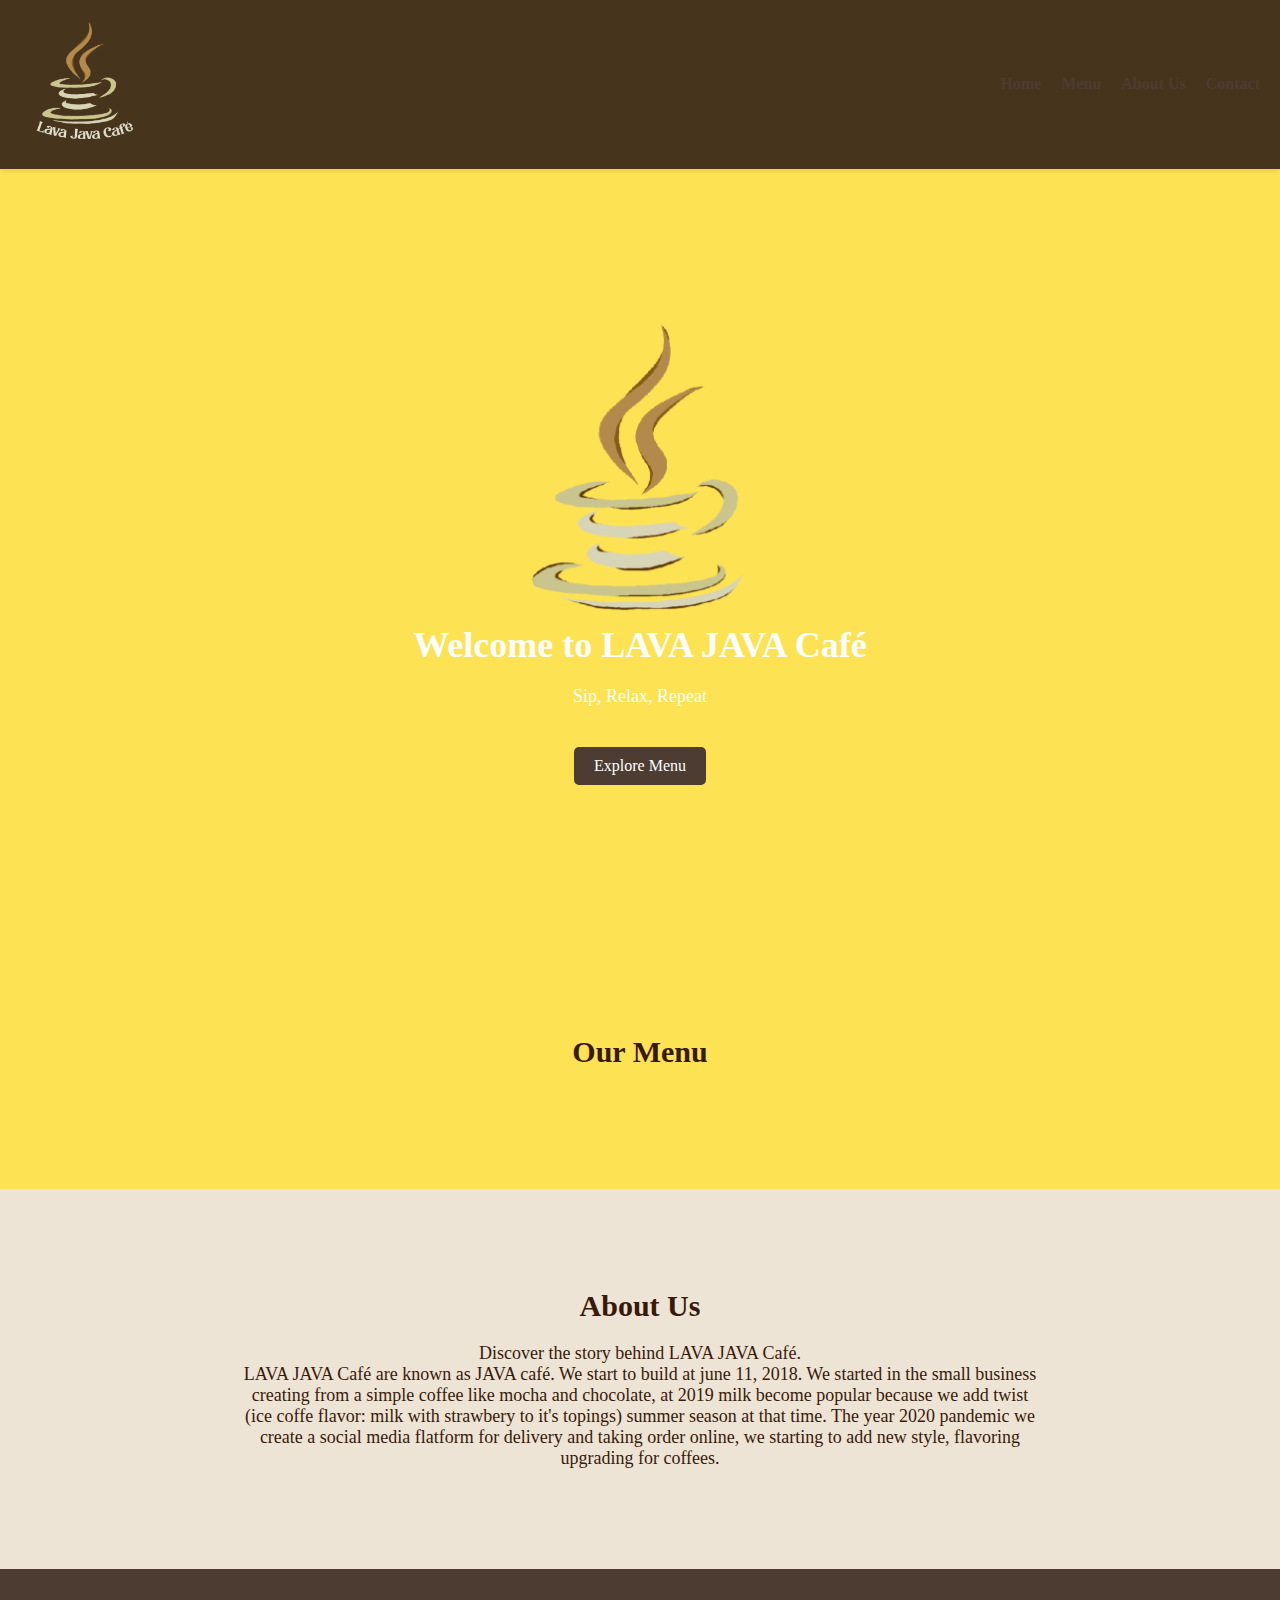
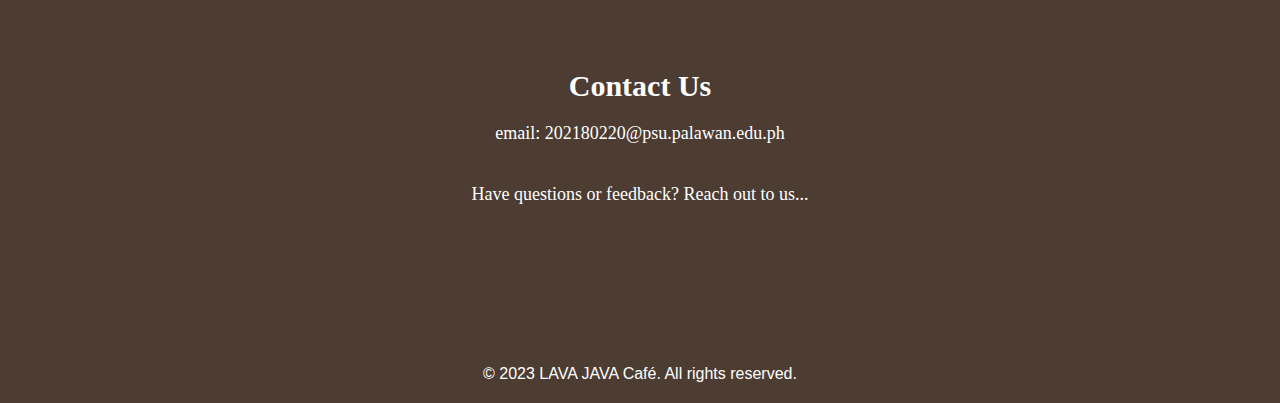
==== index.html @ 9a364de6 "first commit" ====
﻿<!DOCTYPE html>
<html lang="en">
<head>
    <meta charset="UTF-8">
    <meta name="viewport" content="width=device-width, initial-scale=1.0">
    <link rel="stylesheet" href="css/styles.css">
    <title>LAVA JAVA Café</title>
</head>
<body>
    <header>
        <nav>
            <div class="logo">
                <img src="img/kapi.png" alt="LAVA JAVA Café Logo">
            </div>
            <ul>
                <li><a href="#home">Home</a>
                </li>
                <li><a href="#menu">Menu</a></li>
                <li><a href="#about">About Us</a></li>
                <li><a href="#contact">Contact</a></li>
            </ul>
        </nav>
    </header>
    <section id="home" class="hero">
        <div class="Logo1">
            <img src="img/kapi2.png" alt="LAVA JAVA Café Logo">
        </div>
        <h1>Welcome to LAVA JAVA Café</h1>
        <p>Sip, Relax, Repeat</p>
        <a href="#menu" class="cta-button">Explore Menu</a>
    </section>

    <section id="menu" class="menu">
        <h2>Our Menu</h2>
        <!-- Add menu items here -->
    </section>

    <section id="about" class="about">
        <h2>About Us</h2>
        <p>Discover the story behind LAVA JAVA Café.</p>
        <p>LAVA JAVA Café are known as JAVA café. We start to build at june 11, 2018.
            We started in the small business creating from a simple coffee like mocha and chocolate,
            at 2019 milk become popular because we add twist (ice coffe flavor: milk with strawbery to it's topings) 
            summer season at that time.
            The year 2020 pandemic we create a social media flatform for delivery and taking order online,
             we starting to add new style, flavoring upgrading for coffees. 
        </p>
    </section>

    <section id="contact" class="contact">
        <h2>Contact Us</h2>
        <p>email: 202180220@psu.palawan.edu.ph</p>
        <p>Have questions or feedback? Reach out to us...</p>
    </section>

    <footer>
        <p>&copy; 2023 LAVA JAVA Café. All rights reserved.</p>
    </footer>
</body>
</html>
---- css/styles.css ----
/* Reset some default styles */
body, h1, h2, h3, p, ul, li {
    margin: 0;
    padding: 0;
}

body {
    font-family: cursive, handwriting;
    background-color: #fde353;
    color: #381a09;
}

header {
    background-color: #47341c;
    box-shadow: 0 2px 5px rgba(0, 0, 0, 0.1);
    padding: 20px;
}

nav {
    display: flex;
    justify-content: space-between;
    align-items: center;
}

.logo img {
    max-width: 125px;
}

.Logo1 img {
    max-width: 250px;
}

nav ul {
    list-style: none;
    display: flex;
    gap: 20px;
}

nav a {
    text-decoration: none;
    color: #4c3c32;
    font-weight: bold;
    transition: color 0.3s;
}

nav a:hover {
    color: #7e685b;
}

.hero {
    text-align: center;
    padding: 150px 0;
    background-image: url('hero-bg.jpg');
    background-size: cover;
    color: white;
}

.hero h1 {
    font-size: 36px;
    margin-bottom: 20px;
}

.hero p {
    font-size: 18px;
    margin-bottom: 40px;
}

.cta-button {
    display: inline-block;
    padding: 10px 20px;
    background-color: #4c3c32;
    color: white;
    text-decoration: none;
    border-radius: 5px;
}

.cta-button:hover {
    background-color: #7e685b;
}

.menu {
    padding: 100px 0;
    text-align: center;
}

.menu h2 {
    font-size: 30px;
    margin-bottom: 20px;
}

.about {
    padding: 100px 0;
    text-align: center;
    background-color: #ede4d6;
}

.about h2 {
    font-size: 30px;
    margin-bottom: 20px;
}

.about p {
    font-size: 18px;
    max-width: 800px;
    margin: 0 auto;
}

.contact {
    padding: 100px 0;
    text-align: center;
    background-color: #4c3c32;
    color: white;
}

.contact h2 {
    font-size: 30px;
    margin-bottom: 20px;
}

.contact p {
    font-size: 18px;
    margin-bottom: 40px;
}

footer {
    font-family: Arial, sans-serif;
    background-color: #4c3c32;
    color: white;
    text-align: center;
    padding: 20px 0;
}
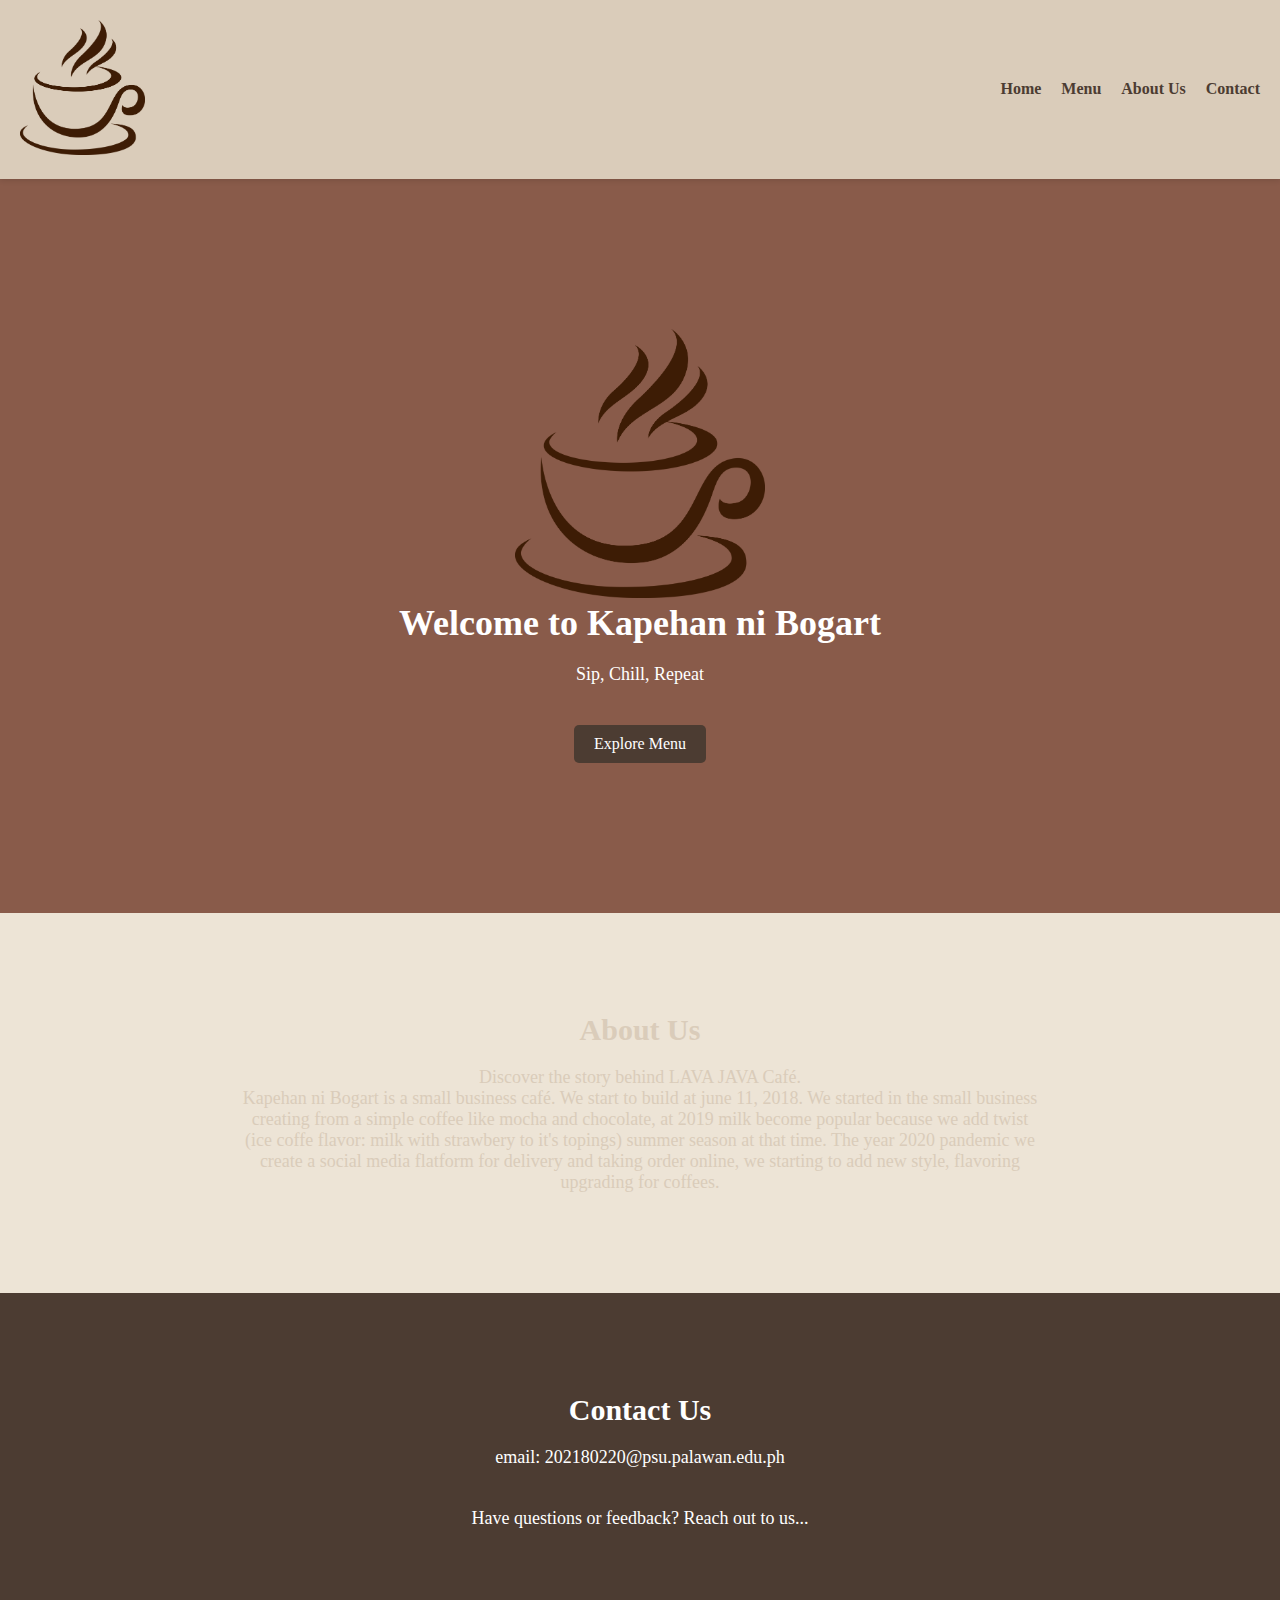
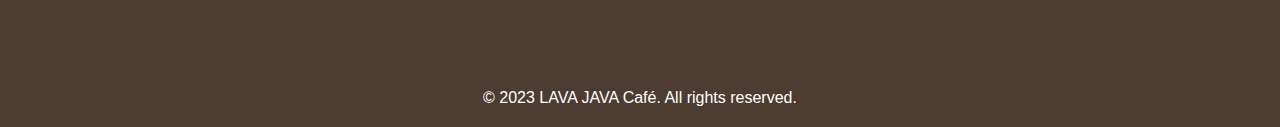
==== commit a9b02d81: "Adding menu tab" ====
--- a/index.html
+++ b/index.html
@@ -10,12 +10,12 @@
     <header>
         <nav>
             <div class="logo">
-                <img src="img/kapi.png" alt="LAVA JAVA Café Logo">
+                <img src="img/kapi.png" alt="Café Logo">
             </div>
             <ul>
                 <li><a href="#home">Home</a>
                 </li>
-                <li><a href="#menu">Menu</a></li>
+                <li><a href="menu.html">Menu</a></li>
                 <li><a href="#about">About Us</a></li>
                 <li><a href="#contact">Contact</a></li>
             </ul>
@@ -23,22 +23,16 @@
     </header>
     <section id="home" class="hero">
         <div class="Logo1">
-            <img src="img/kapi2.png" alt="LAVA JAVA Café Logo">
+            <img src="img/kapi.png" alt="Café Logo">
         </div>
-        <h1>Welcome to LAVA JAVA Café</h1>
-        <p>Sip, Relax, Repeat</p>
+        <h1>Welcome to Kapehan ni Bogart</h1>
+        <p>Sip, Chill, Repeat</p>
         <a href="#menu" class="cta-button">Explore Menu</a>
     </section>
-
-    <section id="menu" class="menu">
-        <h2>Our Menu</h2>
-        <!-- Add menu items here -->
-    </section>
-
     <section id="about" class="about">
         <h2>About Us</h2>
         <p>Discover the story behind LAVA JAVA Café.</p>
-        <p>LAVA JAVA Café are known as JAVA café. We start to build at june 11, 2018.
+        <p>Kapehan ni Bogart is a small business café. We start to build at june 11, 2018.
             We started in the small business creating from a simple coffee like mocha and chocolate,
             at 2019 milk become popular because we add twist (ice coffe flavor: milk with strawbery to it's topings) 
             summer season at that time.
--- a/css/styles.css
+++ b/css/styles.css
@@ -6,12 +6,12 @@
 
 body {
     font-family: cursive, handwriting;
-    background-color: #fde353;
-    color: #381a09;
+    background-color: #895B4A;
+    color: #DACCBA;
 }
 
 header {
-    background-color: #47341c;
+    background-color: #DACCBA;
     box-shadow: 0 2px 5px rgba(0, 0, 0, 0.1);
     padding: 20px;
 }
@@ -80,7 +80,7 @@
 
 .menu {
     padding: 100px 0;
-    text-align: center;
+    text-align: center; 
 }
 
 .menu h2 {
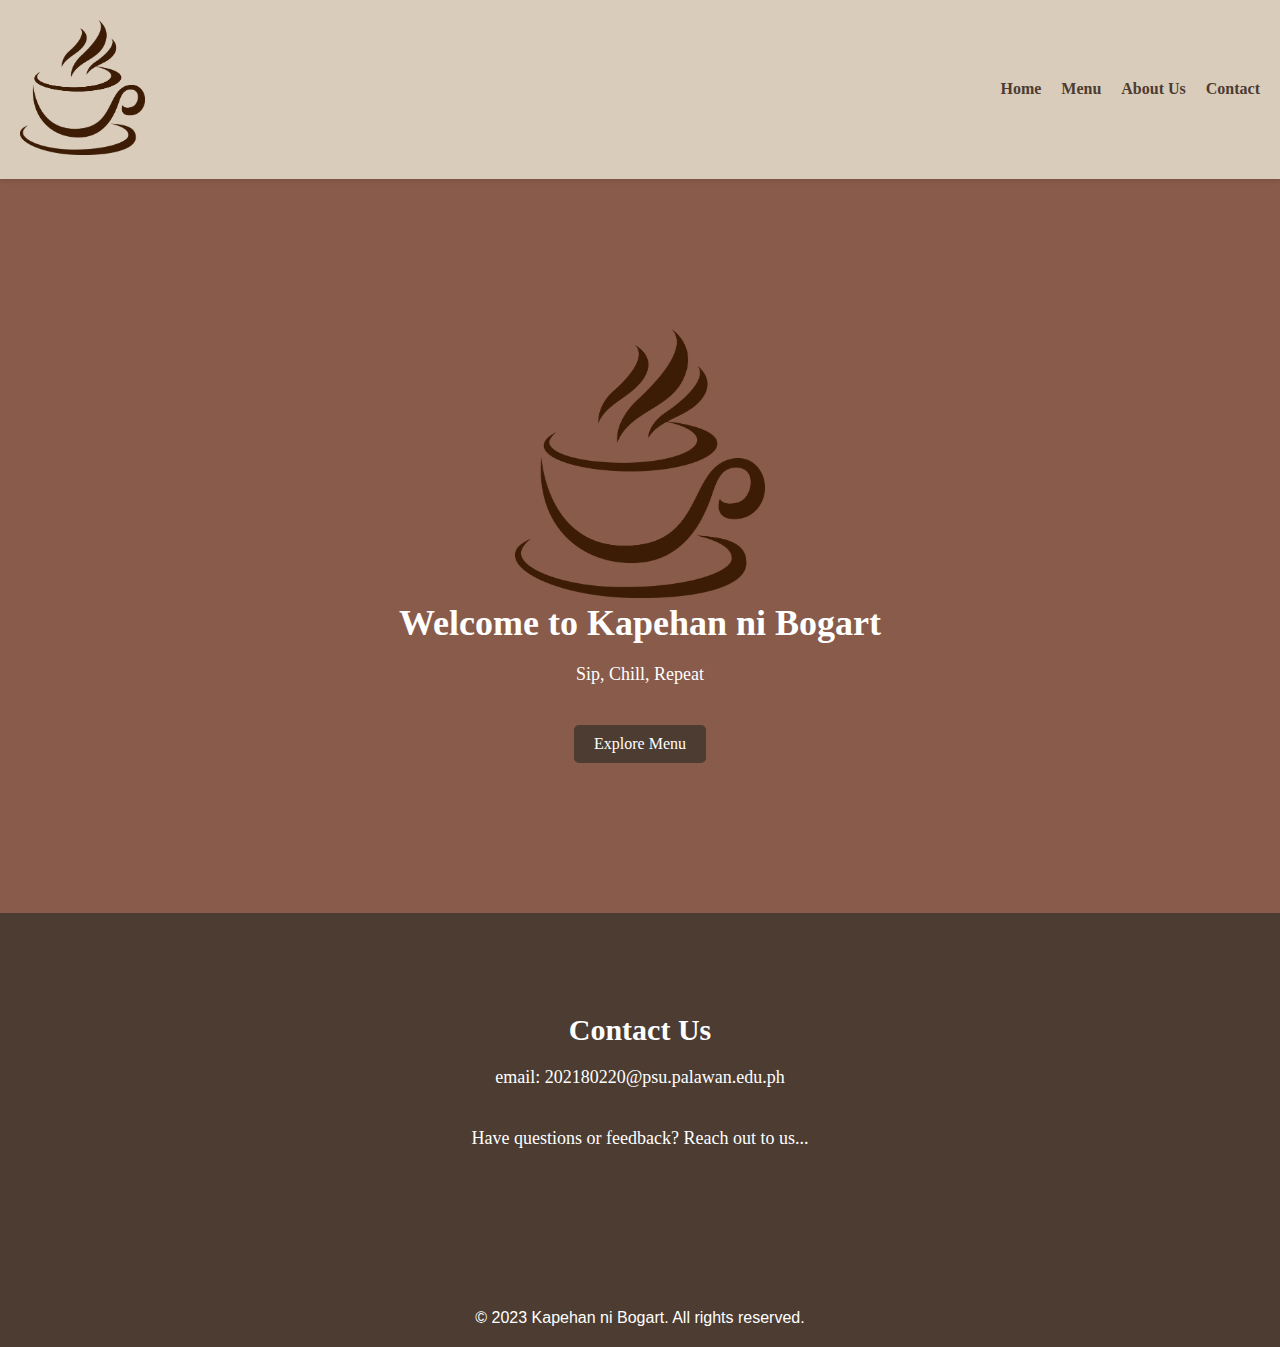
==== commit 938b6cd3: "adding about us tab and modifying menu and index html" ====
--- a/index.html
+++ b/index.html
@@ -16,7 +16,7 @@
                 <li><a href="#home">Home</a>
                 </li>
                 <li><a href="menu.html">Menu</a></li>
-                <li><a href="#about">About Us</a></li>
+                <li><a href="#about,html">About Us</a></li>
                 <li><a href="#contact">Contact</a></li>
             </ul>
         </nav>
@@ -29,17 +29,6 @@
         <p>Sip, Chill, Repeat</p>
         <a href="#menu" class="cta-button">Explore Menu</a>
     </section>
-    <section id="about" class="about">
-        <h2>About Us</h2>
-        <p>Discover the story behind LAVA JAVA Café.</p>
-        <p>Kapehan ni Bogart is a small business café. We start to build at june 11, 2018.
-            We started in the small business creating from a simple coffee like mocha and chocolate,
-            at 2019 milk become popular because we add twist (ice coffe flavor: milk with strawbery to it's topings) 
-            summer season at that time.
-            The year 2020 pandemic we create a social media flatform for delivery and taking order online,
-             we starting to add new style, flavoring upgrading for coffees. 
-        </p>
-    </section>
 
     <section id="contact" class="contact">
         <h2>Contact Us</h2>
@@ -48,7 +37,7 @@
     </section>
 
     <footer>
-        <p>&copy; 2023 LAVA JAVA Café. All rights reserved.</p>
+        <p>&copy; 2023 Kapehan ni Bogart. All rights reserved.</p>
     </footer>
 </body>
 </html>
--- a/css/styles.css
+++ b/css/styles.css
@@ -91,7 +91,7 @@
 .about {
     padding: 100px 0;
     text-align: center;
-    background-color: #ede4d6;
+    background-color: #895B4A;
 }
 
 .about h2 {
@@ -109,7 +109,7 @@
     padding: 100px 0;
     text-align: center;
     background-color: #4c3c32;
-    color: white;
+    color: rgb(255, 255, 255);
 }
 
 .contact h2 {
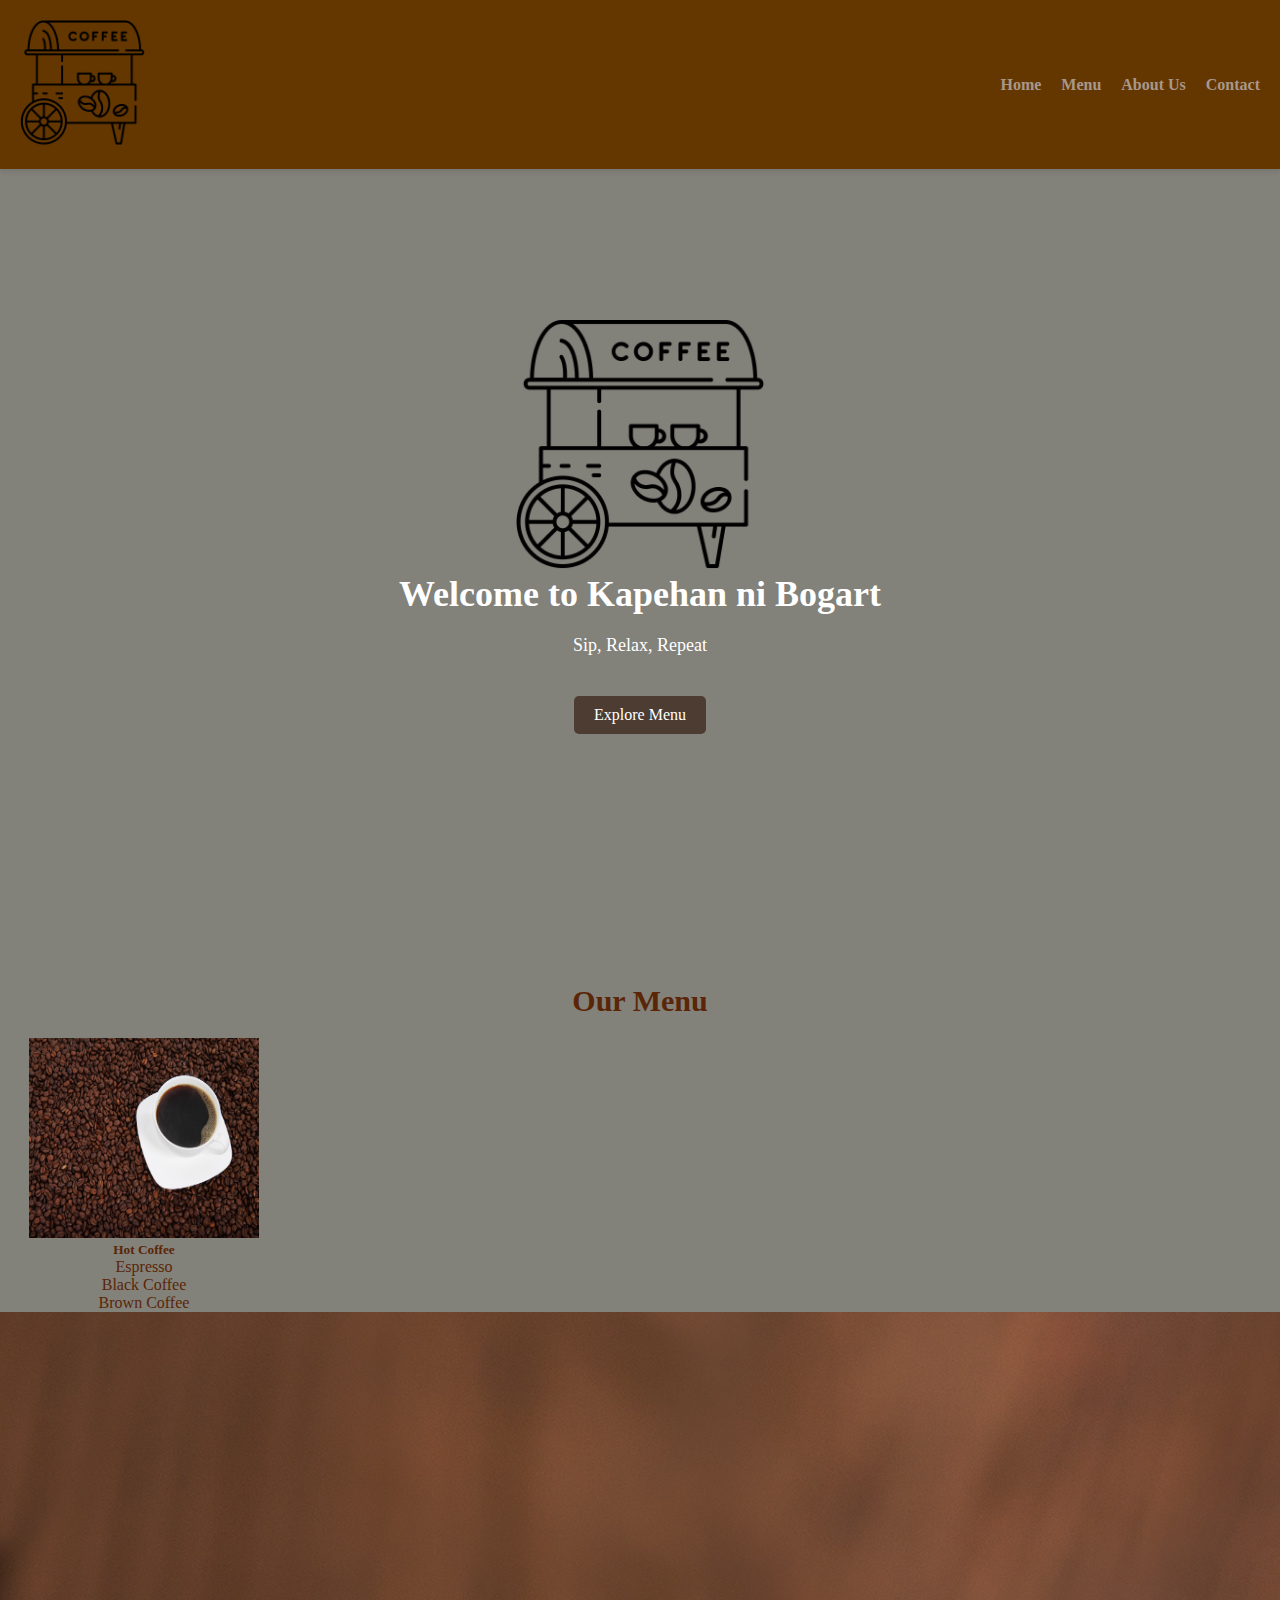
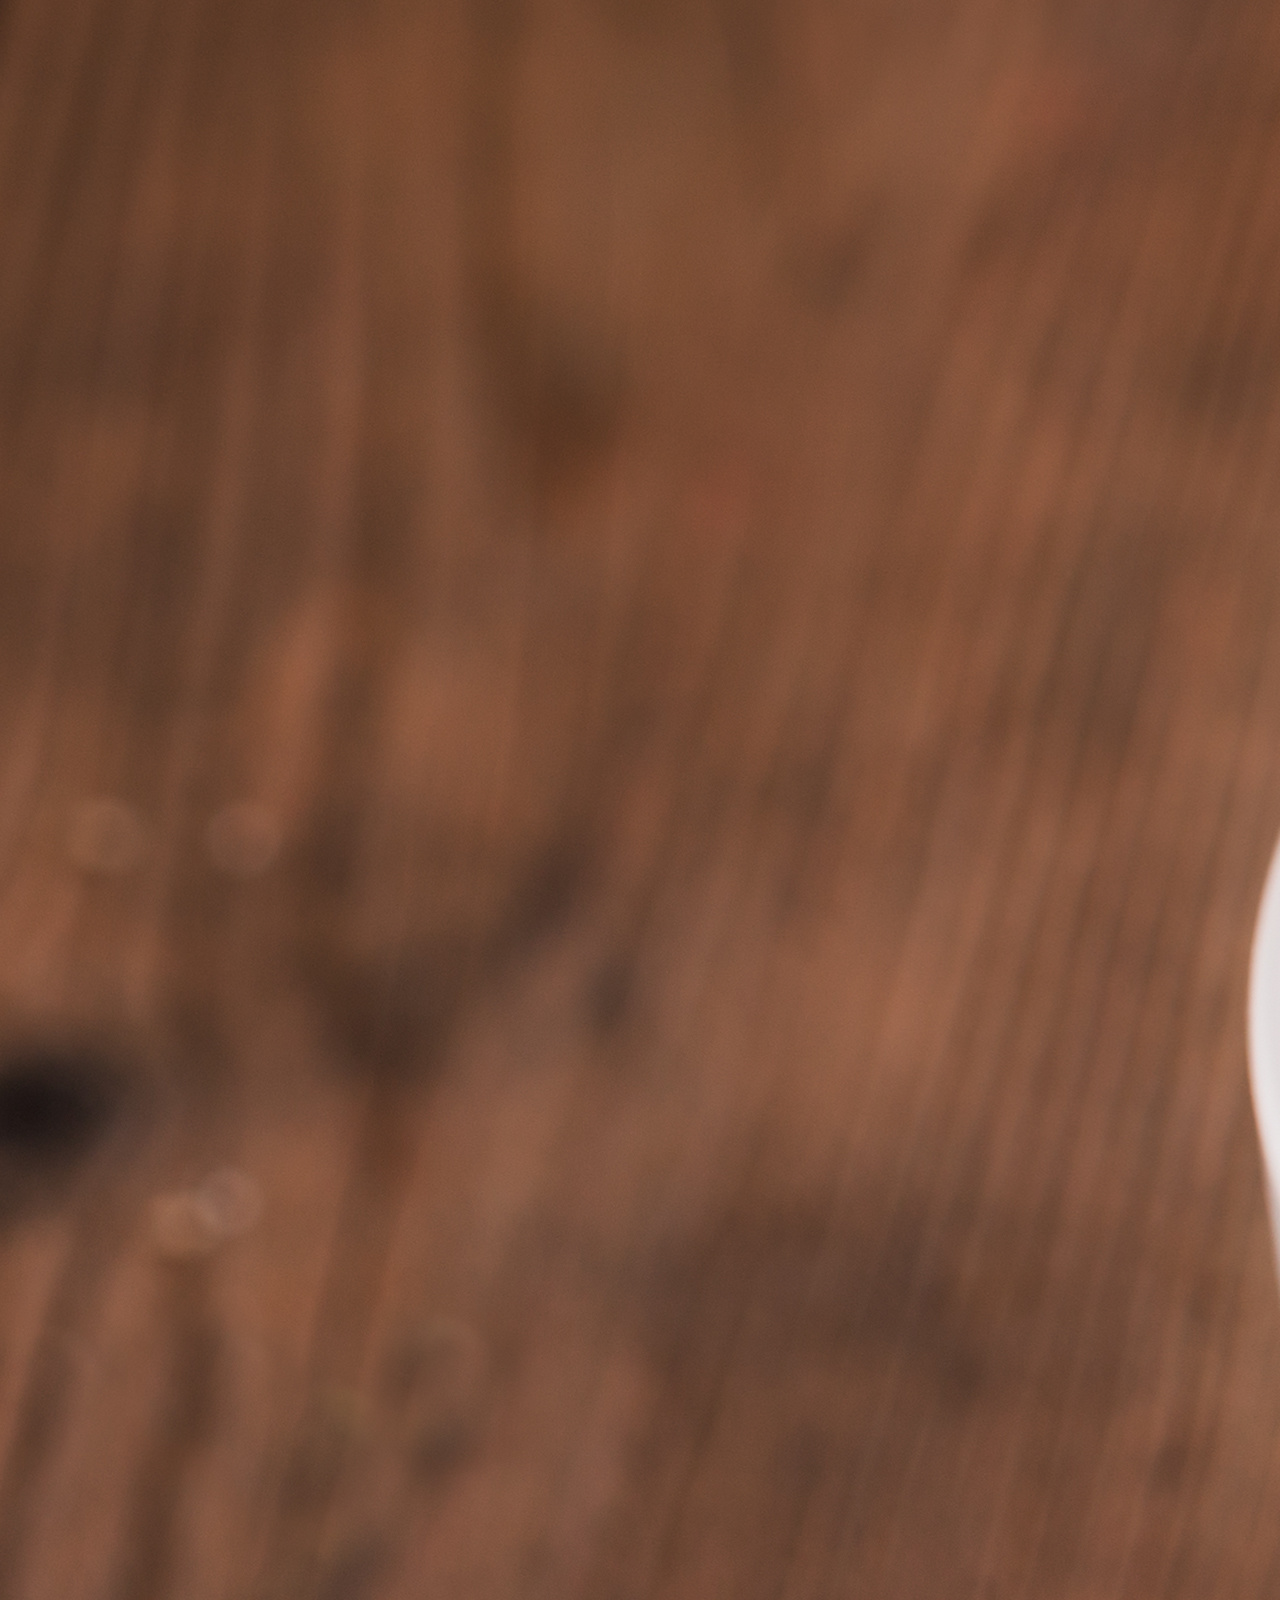
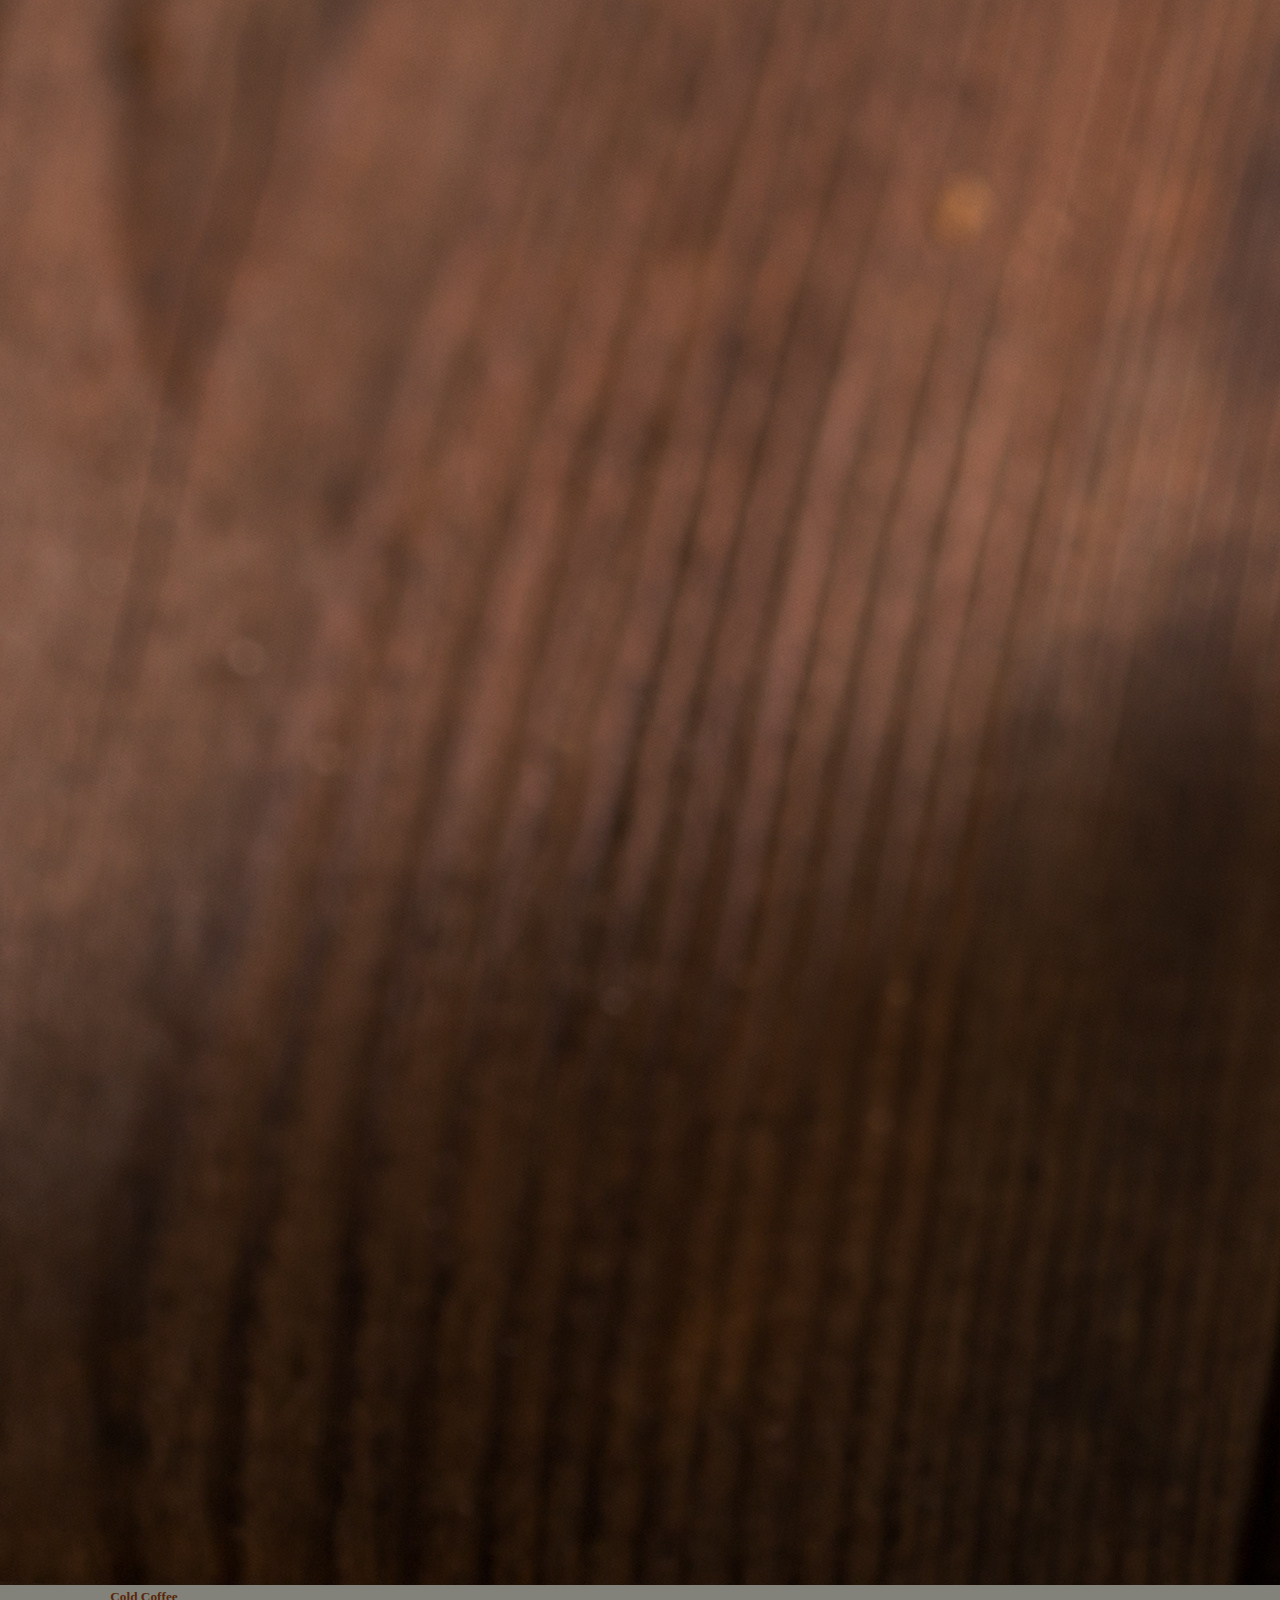
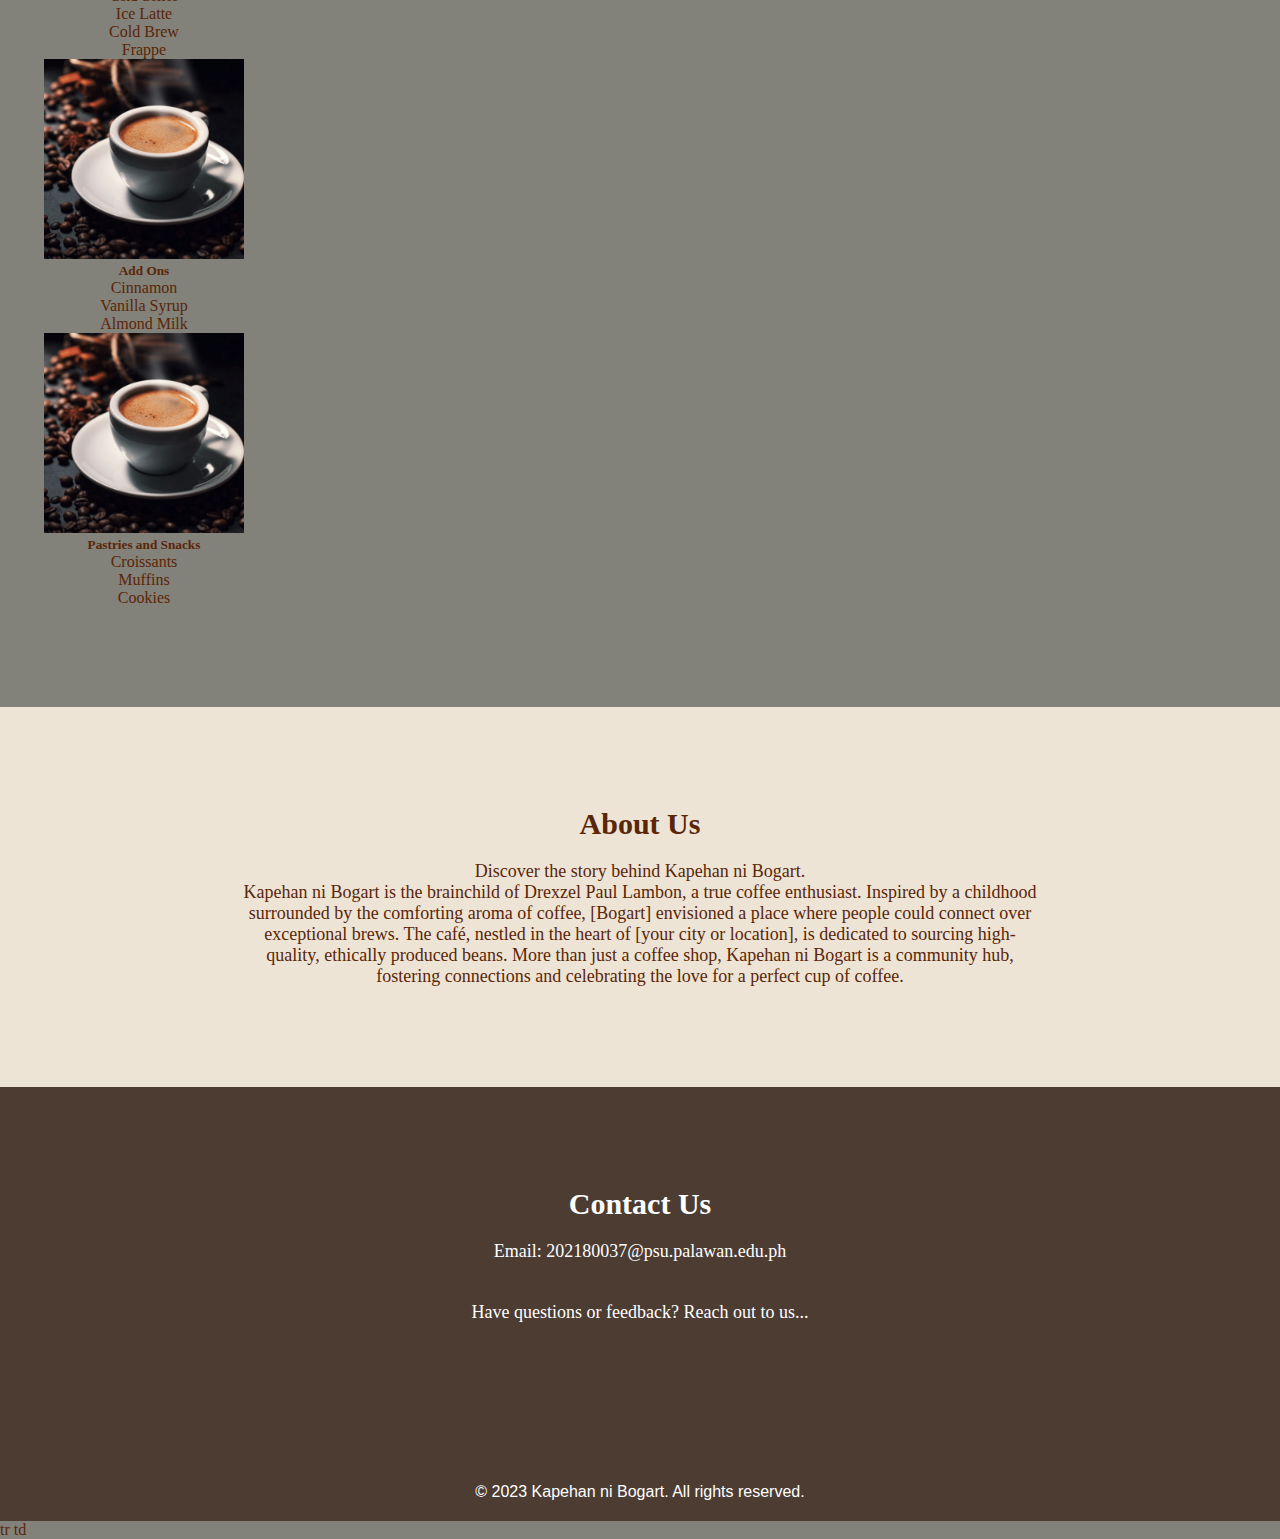
==== commit a680c316: "Add and changes" ====
--- a/index.html
+++ b/index.html
@@ -1,43 +1,130 @@
 ﻿<!DOCTYPE html>
 <html lang="en">
-<head>
-    <meta charset="UTF-8">
-    <meta name="viewport" content="width=device-width, initial-scale=1.0">
-    <link rel="stylesheet" href="css/styles.css">
-    <title>LAVA JAVA Café</title>
-</head>
-<body>
+  <head>
+    <meta charset="UTF-8" />
+    <meta name="viewport" content="width=device-width, initial-scale=1.0" />
+    <link rel="stylesheet" href="css/styles.css" />
+    <link
+      href="https://cdn.jsdelivr.net/npm/bootstrap@5.3.2/dist/css/bootstrap.min.css"
+      rel="stylesheet"
+      integrity="sha384-T3c6CoIi6uLrA9TneNEoa7RxnatzjcDSCmG1MXxSR1GAsXEV/Dwwykc2MPK8M2HN"
+      crossorigin="anonymous" />
+    <title>Kapehan ni Bogart</title>
+  </head>
+  <body class="bg-secondary">
     <header>
-        <nav>
-            <div class="logo">
-                <img src="img/kapi.png" alt="Café Logo">
-            </div>
-            <ul>
-                <li><a href="#home">Home</a>
-                </li>
-                <li><a href="menu.html">Menu</a></li>
-                <li><a href="#about,html">About Us</a></li>
-                <li><a href="#contact">Contact</a></li>
-            </ul>
-        </nav>
+      <nav>
+        <div class="logo">
+          <img src="img/stall.png" alt="Kapehan ni Bogart" />
+        </div>
+        <ul>
+          <li><a href="#home">Home</a></li>
+          <li><a href="#menu">Menu</a></li>
+          <li><a href="#about">About Us</a></li>
+          <li><a href="#contact">Contact</a></li>
+        </ul>
+      </nav>
     </header>
     <section id="home" class="hero">
-        <div class="Logo1">
-            <img src="img/kapi.png" alt="Café Logo">
+      <div class="Logo1">
+        <img src="img/stall.png" alt="Kapehan ni Bogart" />
+      </div>
+      <h1>Welcome to Kapehan ni Bogart</h1>
+      <p>Sip, Relax, Repeat</p>
+      <a href="#menu" class="cta-button">Explore Menu</a>
+    </section>
+
+    <section id="menu" class="menu">
+      <h2>Our Menu</h2>
+      <div class="d-flex justify-content-center">
+        <div class="card me-3" style="width: 18rem">
+          <img
+            src="img/bla.jpg"
+            class="card-img-top border border-0"
+            alt="..."
+            height="200"
+            width="230" />
+          <div class="card-body">
+            <h5 class="card-title">Hot Coffee</h5>
+            <ul class="list-group list-group-flush">
+              <li class="list-group-item">Espresso</li>
+              <li class="list-group-item">Black Coffee</li>
+              <li class="list-group-item">Brown Coffee</li>
+            </ul>
+          </div>
         </div>
-        <h1>Welcome to Kapehan ni Bogart</h1>
-        <p>Sip, Chill, Repeat</p>
-        <a href="#menu" class="cta-button">Explore Menu</a>
+
+        <div class="card me-3" style="width: 18rem">
+          <img src="img/cap.jpeg" class="card-img-top" alt="..." />
+          <div class="card-body">
+            <h5 class="card-title">Cold Coffee</h5>
+            <ul class="list-group list-group-flush">
+              <li class="list-group-item">Ice Latte</li>
+              <li class="list-group-item">Cold Brew</li>
+              <li class="list-group-item">Frappe</li>
+            </ul>
+          </div>
+        </div>
+
+        <div class="card me-3" style="width: 18rem">
+          <img
+            src="img/espre.png"
+            class="card-img-top"
+            alt="..."
+            height="200" />
+          <div class="card-body">
+            <h5 class="card-title">Add Ons</h5>
+            <ul class="list-group list-group-flush">
+              <li class="list-group-item">Cinnamon</li>
+              <li class="list-group-item">Vanilla Syrup</li>
+              <li class="list-group-item">Almond Milk</li>
+            </ul>
+          </div>
+        </div>
+
+        <div class="card me-3" style="width: 18rem">
+            <img
+              src="img/espre.png"
+              class="card-img-top"
+              alt="..."
+              height="200" />
+            <div class="card-body">
+              <h5 class="card-title">Pastries and Snacks</h5>
+              <ul class="list-group list-group-flush">
+                <li class="list-group-item">Croissants</li>
+                <li class="list-group-item">Muffins</li>
+                <li class="list-group-item">Cookies</li>
+              </ul>
+            </div>
+          </div>
+
+        
+    </section>
+
+    <section id="about" class="about">
+      <h2>About Us</h2>
+      <p>Discover the story behind Kapehan ni Bogart.</p>
+      <p>
+        Kapehan ni Bogart is the brainchild of Drexzel Paul Lambon, a true
+        coffee enthusiast. Inspired by a childhood surrounded by the comforting
+        aroma of coffee, [Bogart] envisioned a place where people could connect
+        over exceptional brews. The café, nestled in the heart of [your city or
+        location], is dedicated to sourcing high-quality, ethically produced
+        beans. More than just a coffee shop, Kapehan ni Bogart is a community
+        hub, fostering connections and celebrating the love for a perfect cup of
+        coffee.
+      </p>
     </section>
 
     <section id="contact" class="contact">
-        <h2>Contact Us</h2>
-        <p>email: 202180220@psu.palawan.edu.ph</p>
-        <p>Have questions or feedback? Reach out to us...</p>
+      <h2>Contact Us</h2>
+      <p>Email: 202180037@psu.palawan.edu.ph</p>
+      <p>Have questions or feedback? Reach out to us...</p>
     </section>
 
     <footer>
-        <p>&copy; 2023 Kapehan ni Bogart. All rights reserved.</p>
+      <p>&copy; 2023 Kapehan ni Bogart. All rights reserved.</p>
     </footer>
-</body>
+  </body>
 </html>
+tr td
--- a/css/styles.css
+++ b/css/styles.css
@@ -1,131 +1,144 @@
 /* Reset some default styles */
-body, h1, h2, h3, p, ul, li {
-    margin: 0;
-    padding: 0;
+* {
+  margin: 0;
+  padding: 0;
 }
 
 body {
-    font-family: cursive, handwriting;
-    background-color: #895B4A;
-    color: #DACCBA;
+  font-family: cursive, handwriting;
+  background-color: #82817a;
+  color: #5a2607;
 }
 
 header {
-    background-color: #DACCBA;
-    box-shadow: 0 2px 5px rgba(0, 0, 0, 0.1);
-    padding: 20px;
+  background-color: #643701;
+  box-shadow: 0 2px 5px rgba(0, 0, 0, 0.1);
+  padding: 20px;
 }
 
 nav {
-    display: flex;
-    justify-content: space-between;
-    align-items: center;
+  display: flex;
+  justify-content: space-between;
+  align-items: center;
 }
 
 .logo img {
-    max-width: 125px;
+  max-width: 125px;
 }
 
 .Logo1 img {
-    max-width: 250px;
+  max-width: 250px;
 }
 
 nav ul {
-    list-style: none;
-    display: flex;
-    gap: 20px;
+  list-style: none;
+  display: flex;
+  gap: 20px;
 }
 
 nav a {
-    text-decoration: none;
-    color: #4c3c32;
-    font-weight: bold;
-    transition: color 0.3s;
+  text-decoration: none;
+  color: #a8978c;
+  font-weight: bold;
+  transition: color 0.3s;
 }
 
 nav a:hover {
-    color: #7e685b;
+  color: #ee6922;
 }
 
 .hero {
-    text-align: center;
-    padding: 150px 0;
-    background-image: url('hero-bg.jpg');
-    background-size: cover;
-    color: white;
+  text-align: center;
+  padding: 150px 0;
+  background-image: url("hero-bg.jpg");
+  background-size: cover;
+  color: white;
 }
 
 .hero h1 {
-    font-size: 36px;
-    margin-bottom: 20px;
+  font-size: 36px;
+  margin-bottom: 20px;
 }
 
 .hero p {
-    font-size: 18px;
-    margin-bottom: 40px;
+  font-size: 18px;
+  margin-bottom: 40px;
 }
 
 .cta-button {
-    display: inline-block;
-    padding: 10px 20px;
-    background-color: #4c3c32;
-    color: white;
-    text-decoration: none;
-    border-radius: 5px;
+  display: inline-block;
+  padding: 10px 20px;
+  background-color: #4c3c32;
+  color: white;
+  text-decoration: none;
+  border-radius: 5px;
 }
 
 .cta-button:hover {
-    background-color: #7e685b;
+  background-color: #7e685b;
 }
 
 .menu {
-    padding: 100px 0;
-    text-align: center; 
+  padding: 100px 0;
+  text-align: center;
+  height: 100%;
 }
 
 .menu h2 {
-    font-size: 30px;
-    margin-bottom: 20px;
+  font-size: 30px;
+  margin-bottom: 20px;
+}
+
+table tbody tr td {
+  height: 5em;
+  width: 5em;
+  border: 2px solid;
+}
+
+.sd {
+  border-style: dashed;
+  width: 10em;
 }
 
 .about {
-    padding: 100px 0;
-    text-align: center;
-    background-color: #895B4A;
+  padding: 100px 0;
+  text-align: center;
+  background-color: #ede4d6;
+  height: 100%;
 }
 
 .about h2 {
-    font-size: 30px;
-    margin-bottom: 20px;
+  font-size: 30px;
+  margin-bottom: 20px;
 }
 
 .about p {
-    font-size: 18px;
-    max-width: 800px;
-    margin: 0 auto;
+  font-size: 18px;
+  max-width: 800px;
+  margin: 0 auto;
 }
 
 .contact {
-    padding: 100px 0;
-    text-align: center;
-    background-color: #4c3c32;
-    color: rgb(255, 255, 255);
+  padding: 100px 0;
+  text-align: center;
+  background-color: #4c3c32;
+  color: white;
 }
 
 .contact h2 {
-    font-size: 30px;
-    margin-bottom: 20px;
+  font-size: 30px;
+  margin-bottom: 20px;
 }
 
 .contact p {
-    font-size: 18px;
-    margin-bottom: 40px;
+  font-size: 18px;
+  margin-bottom: 40px;
 }
 
 footer {
-    font-family: Arial, sans-serif;
-    background-color: #4c3c32;
-    color: white;
-    text-align: center;
-    padding: 20px 0;
+  font-family: Arial, sans-serif;
+  background-color: #4c3c32;
+  color: white;
+  text-align: center;
+  padding: 20px 0;
 }
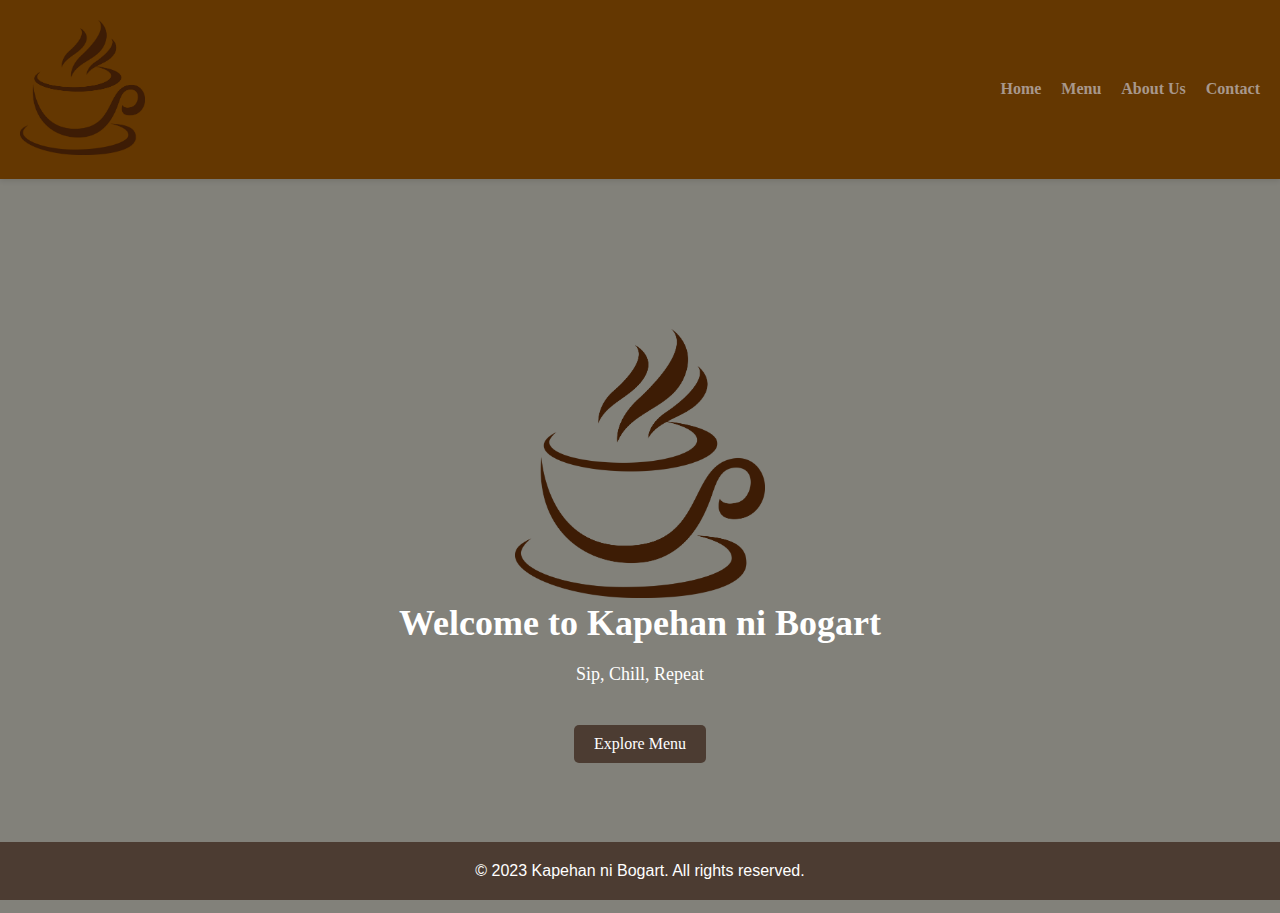
==== commit d730f4a3: "modify new" ====
--- a/index.html
+++ b/index.html
@@ -4,127 +4,39 @@
     <meta charset="UTF-8" />
     <meta name="viewport" content="width=device-width, initial-scale=1.0" />
     <link rel="stylesheet" href="css/styles.css" />
-    <link
-      href="https://cdn.jsdelivr.net/npm/bootstrap@5.3.2/dist/css/bootstrap.min.css"
-      rel="stylesheet"
-      integrity="sha384-T3c6CoIi6uLrA9TneNEoa7RxnatzjcDSCmG1MXxSR1GAsXEV/Dwwykc2MPK8M2HN"
-      crossorigin="anonymous" />
     <title>Kapehan ni Bogart</title>
+    <style>
+      footer {
+        position: absolute;
+        bottom: 0;
+        width: 100%;
+      }
+    </style>
   </head>
-  <body class="bg-secondary">
+  <body>
     <header>
       <nav>
         <div class="logo">
-          <img src="img/stall.png" alt="Kapehan ni Bogart" />
+          <img src="img/kapi.png" alt="Café Logo" />
         </div>
         <ul>
-          <li><a href="#home">Home</a></li>
-          <li><a href="#menu">Menu</a></li>
-          <li><a href="#about">About Us</a></li>
-          <li><a href="#contact">Contact</a></li>
+          <li><a href="index.html">Home</a></li>
+          <li><a href="menu.html">Menu</a></li>
+          <li><a href="about.html">About Us</a></li>
+          <li><a href="contact.html">Contact</a></li>
         </ul>
       </nav>
     </header>
     <section id="home" class="hero">
       <div class="Logo1">
-        <img src="img/stall.png" alt="Kapehan ni Bogart" />
+        <img src="img/kapi.png" alt="Café Logo" />
       </div>
       <h1>Welcome to Kapehan ni Bogart</h1>
-      <p>Sip, Relax, Repeat</p>
-      <a href="#menu" class="cta-button">Explore Menu</a>
+      <p>Sip, Chill, Repeat</p>
+      <a href="menu.html" class="cta-button">Explore Menu</a>
     </section>
-
-    <section id="menu" class="menu">
-      <h2>Our Menu</h2>
-      <div class="d-flex justify-content-center">
-        <div class="card me-3" style="width: 18rem">
-          <img
-            src="img/bla.jpg"
-            class="card-img-top border border-0"
-            alt="..."
-            height="200"
-            width="230" />
-          <div class="card-body">
-            <h5 class="card-title">Hot Coffee</h5>
-            <ul class="list-group list-group-flush">
-              <li class="list-group-item">Espresso</li>
-              <li class="list-group-item">Black Coffee</li>
-              <li class="list-group-item">Brown Coffee</li>
-            </ul>
-          </div>
-        </div>
-
-        <div class="card me-3" style="width: 18rem">
-          <img src="img/cap.jpeg" class="card-img-top" alt="..." />
-          <div class="card-body">
-            <h5 class="card-title">Cold Coffee</h5>
-            <ul class="list-group list-group-flush">
-              <li class="list-group-item">Ice Latte</li>
-              <li class="list-group-item">Cold Brew</li>
-              <li class="list-group-item">Frappe</li>
-            </ul>
-          </div>
-        </div>
-
-        <div class="card me-3" style="width: 18rem">
-          <img
-            src="img/espre.png"
-            class="card-img-top"
-            alt="..."
-            height="200" />
-          <div class="card-body">
-            <h5 class="card-title">Add Ons</h5>
-            <ul class="list-group list-group-flush">
-              <li class="list-group-item">Cinnamon</li>
-              <li class="list-group-item">Vanilla Syrup</li>
-              <li class="list-group-item">Almond Milk</li>
-            </ul>
-          </div>
-        </div>
-
-        <div class="card me-3" style="width: 18rem">
-            <img
-              src="img/espre.png"
-              class="card-img-top"
-              alt="..."
-              height="200" />
-            <div class="card-body">
-              <h5 class="card-title">Pastries and Snacks</h5>
-              <ul class="list-group list-group-flush">
-                <li class="list-group-item">Croissants</li>
-                <li class="list-group-item">Muffins</li>
-                <li class="list-group-item">Cookies</li>
-              </ul>
-            </div>
-          </div>
-
-        
-    </section>
-
-    <section id="about" class="about">
-      <h2>About Us</h2>
-      <p>Discover the story behind Kapehan ni Bogart.</p>
-      <p>
-        Kapehan ni Bogart is the brainchild of Drexzel Paul Lambon, a true
-        coffee enthusiast. Inspired by a childhood surrounded by the comforting
-        aroma of coffee, [Bogart] envisioned a place where people could connect
-        over exceptional brews. The café, nestled in the heart of [your city or
-        location], is dedicated to sourcing high-quality, ethically produced
-        beans. More than just a coffee shop, Kapehan ni Bogart is a community
-        hub, fostering connections and celebrating the love for a perfect cup of
-        coffee.
-      </p>
-    </section>
-
-    <section id="contact" class="contact">
-      <h2>Contact Us</h2>
-      <p>Email: 202180037@psu.palawan.edu.ph</p>
-      <p>Have questions or feedback? Reach out to us...</p>
-    </section>
-
     <footer>
       <p>&copy; 2023 Kapehan ni Bogart. All rights reserved.</p>
     </footer>
   </body>
 </html>
-tr td
